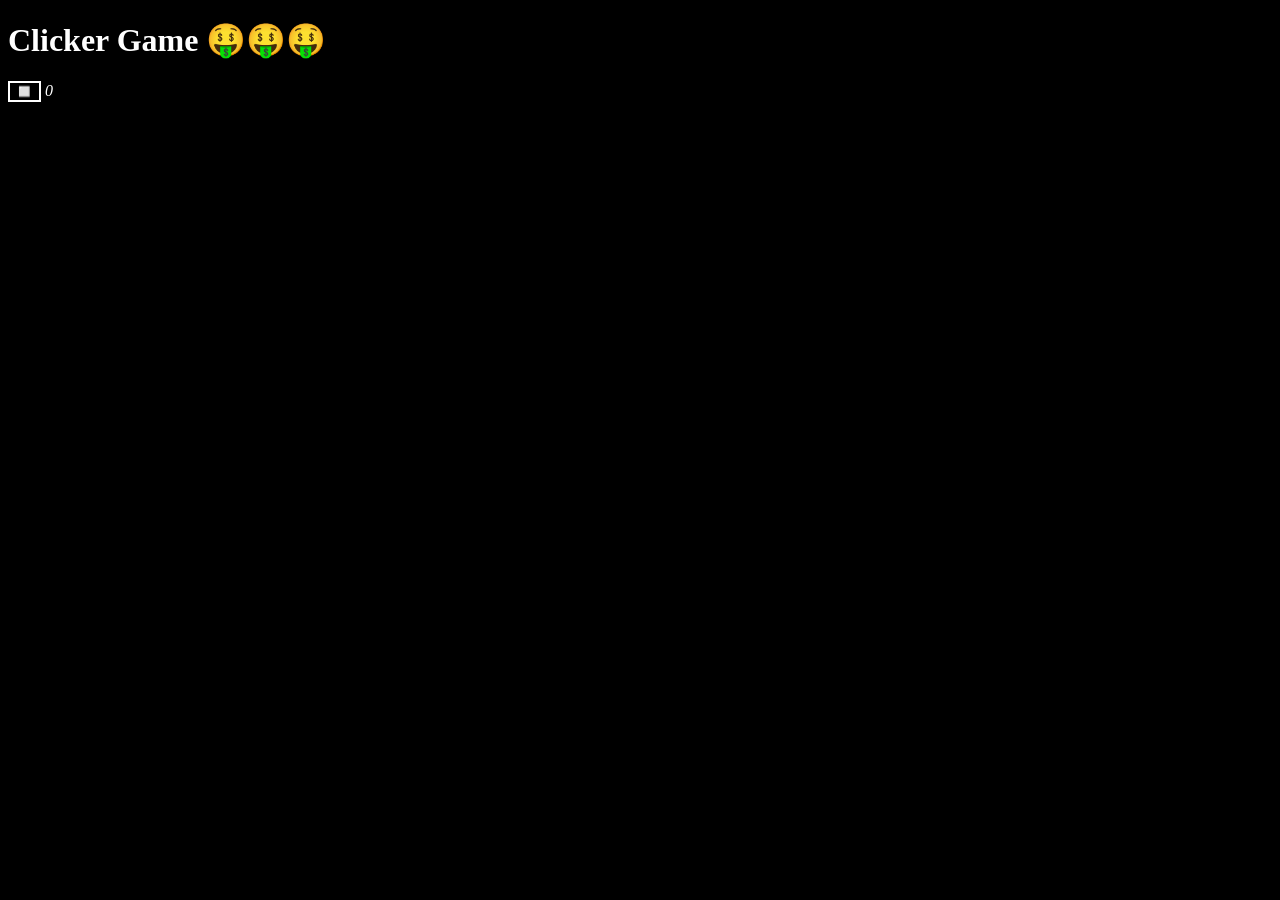
==== index.html @ 8b3b1cb1 "Ive changed the title and added some words and tried to increase a variable on click of a button (wh" ====
<!DOCTYPE html>
<html lang="en">
<head>
    <meta charset="UTF-8">
    <meta name="viewport" content="width=device-width, initial-scale=1.0">
    <title>clicker game website</title>
    <link rel="stylesheet" href="style.css"/>
    <script src="IloveGambling.js"></script>
</head>
<body>
    
</body>
</html>
<h1>Clicker Game 🤑🤑🤑</h1>
    <button id="clicker-button">◻️</button>
   <var id="Clicks" >0</var>
---- style.css ----
body{
    background-color: rgb(0, 0, 0);
    color: rgb(255, 255, 255);
}
button{
    background-color: rgb(0, 0, 0);
    border: 2px solid rgb(255, 255, 255);
}
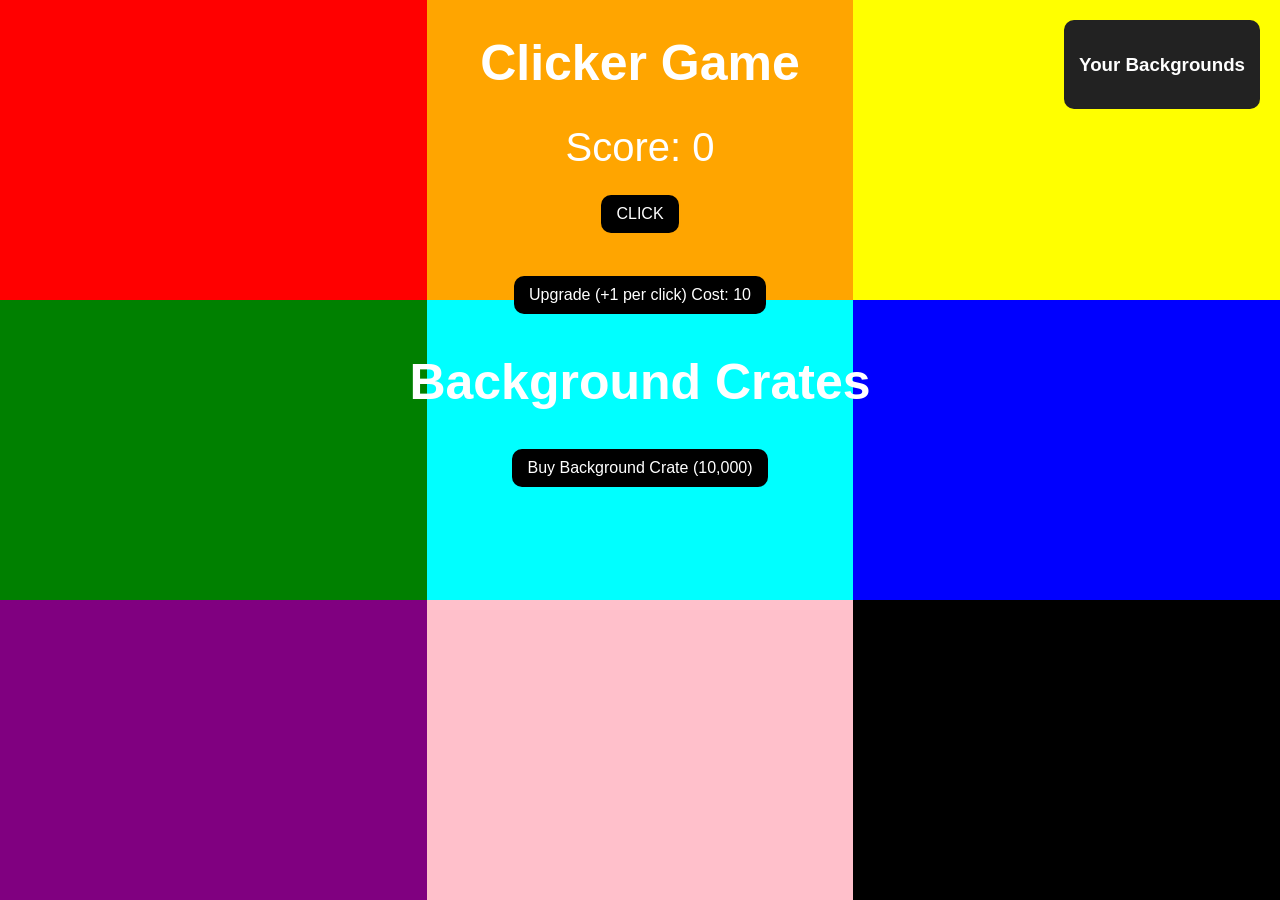
==== commit 386a28f2: "im sorry i used ai im gonna restart now" ====
--- a/index.html
+++ b/index.html
@@ -5,12 +5,249 @@
     <meta name="viewport" content="width=device-width, initial-scale=1.0">
     <title>clicker game website</title>
     <link rel="stylesheet" href="style.css"/>
-    <script src="IloveGambling.js"></script>
+    <script src="ClickVarProperties.js"></script>
 </head>
 <body>
     
+<!DOCTYPE html>
+<html>
+<head>
+<title>untitled clicker game
+</title>
+</head>
+<body>
+<h1>Clicker Game</h1>
+<div id="score">Score: 0</div>
+<button onclick="clickGame()">CLICK</button>
+<br><br>
+<button class="upgrade" onclick="buyUpgrade()">
+Upgrade (+1 per click) Cost: 10
+</button>
+<script>
+let score = 0
+let clickMultiplier = 1
+let upgradeCost = 10
+function clickGame(){
+    score += clickMultiplier
+    updateDisplay()
+}
+function buyUpgrade(){
+    if(score >= upgradeCost){
+        score -= upgradeCost
+        clickMultiplier += 1
+        upgradeCost = Math.floor(upgradeCost * 1.5)
+        document.querySelector(".upgrade").innerText =
+        "Upgrade (+" + clickMultiplier + " per click) Cost: " + upgradeCost
+        updateDisplay()
+    }
+}
+function updateDisplay(){
+    document.getElementById("score").innerText = "Score: " + score
+}
+</script>
 </body>
 </html>
-<h1>Clicker Game 🤑🤑🤑</h1>
-    <button id="clicker-button">◻️</button>
-   <var id="Clicks" >0</var>+
+<!DOCTYPE html>
+<html>
+<head>
+<title>67 Background</title>
+</head>
+<body>
+<div class="grid">
+    <div class="section s1"></div>
+    <div class="section s2"></div>
+    <div class="section s3"></div>
+    <div class="section s4"></div>
+    <div class="section s5"></div>
+    <div class="section s6"></div>
+    <div class="section s7"></div>
+    <div class="section s8"></div>
+    <div class="section s9"></div>
+</div> <!-- 67!!!-->
+</body>
+</html>
+
+<!DOCTYPE html>
+<html>
+<head>
+<title>Background Crates</title>
+
+<style>
+body{
+margin:0;
+font-family:Arial;
+color:white;
+text-align:center;
+}
+
+.grid{
+position:fixed;
+top:0;
+left:0;
+width:100vw;
+height:100vh;
+display:grid;
+grid-template-columns:1fr 1fr 1fr;
+grid-template-rows:1fr 1fr 1fr;
+z-index:-1;
+}
+
+.tile{
+width:100%;
+height:100%;
+}
+
+.menu{
+position:fixed;
+right:20px;
+top:20px;
+background:#222;
+padding:15px;
+border-radius:10px;
+max-height:80vh;
+overflow-y:auto;
+}
+
+button{
+padding:10px 15px;
+margin:5px;
+font-size:16px;
+cursor:pointer;
+}
+
+</style>
+</head>
+
+<body>
+
+<h1>Background Crates</h1>
+<button onclick="buyCrate()">Buy Background Crate (10,000)</button>
+
+<div class="grid" id="grid"></div>
+
+<div class="menu">
+<h3>Your Backgrounds</h3>
+<div id="inventory"></div>
+</div>
+
+<script>
+
+let backgrounds = []
+let activeBackground = null
+
+// create tiles
+const grid = document.getElementById("grid")
+for(let i=0;i<9;i++){
+let tile=document.createElement("div")
+tile.className="tile"
+grid.appendChild(tile)
+}
+
+function randomHex(){
+return "#" + Math.floor(Math.random()*16777215).toString(16).padStart(6,"0")
+}
+
+function colorValue(hex){
+return parseInt(hex.replace("#",""),16)
+}
+
+// simple "color harmony" scoring
+function backgroundValue(colors){
+
+let score=0
+
+for(let i=0;i<colors.length-1;i++){
+let diff=Math.abs(colorValue(colors[i]) - colorValue(colors[i+1]))
+score += (16777215-diff)/16777215
+}
+
+score = score / colors.length
+
+return Math.floor(score*5000 + 500)
+}
+
+function buyCrate(){
+
+if(score < 10000){
+alert("Not enough clicks")
+return
+}
+
+score -= 10000
+
+let colors=[]
+
+for(let i=0;i<9;i++){
+colors.push(randomHex())
+}
+
+let value = backgroundValue(colors)
+
+backgrounds.push({
+colors:colors,
+value:value
+})
+
+updateClicks()
+updateInventory()
+}
+
+function applyBackground(colors){
+
+let tiles=document.querySelectorAll(".tile")
+
+for(let i=0;i<9;i++){
+tiles[i].style.background=colors[i]
+}
+
+}
+
+function sellBackground(index){
+
+score += backgrounds[index].value
+
+backgrounds.splice(index,1)
+
+updateClicks()
+updateInventory()
+}
+
+function setBackground(index){
+
+activeBackground=index
+applyBackground(backgrounds[index].colors)
+
+}
+
+function updateClicks(){
+document.getElementById("score").innerText=score
+}
+
+function updateInventory(){
+
+let inv=document.getElementById("inventory")
+inv.innerHTML=""
+
+backgrounds.forEach((bg,i)=>{
+
+let div=document.createElement("div")
+
+div.innerHTML = `
+Value: ${bg.value}
+<br>
+<button onclick="setBackground(${i})">Use</button>
+<button onclick="sellBackground(${i})">Sell</button>
+<hr>
+`
+
+inv.appendChild(div)
+
+})
+
+}
+
+</script>
+
+</body>
+</html> 
--- a/style.css
+++ b/style.css
@@ -1,8 +1,68 @@
+
 body{
-    background-color: rgb(0, 0, 0);
-    color: rgb(255, 255, 255);
+    background:#ff9901;
+    color:rgb(255, 255, 255);
+    font-family:Impact, Haettenschweiler, 'Arial Narrow Bold', sans-serif;
+    text-align:center;
 }
+h1{
+    font-size:50px;
+}
+
+#score{
+    font-size:40px;
+    margin:20px;
+}
+
 button{
-    background-color: rgb(0, 0, 0);
-    border: 2px solid rgb(255, 255, 255);
-}+    padding:20px 40px;
+    font-size:20px;
+    border:none;
+    border-radius:10px;
+    background:#000000;
+    cursor:pointer;
+    transition:0.2s;
+    color: white;
+}
+
+button:hover{
+    transform:scale(1.1);
+}
+
+.upgrade{
+    margin-top:20px;
+    background:#000000;
+    color: white;
+}
+
+
+body{
+    margin:0;
+    font-family:Arial;
+    color:white;
+}
+
+
+.grid{
+    position:fixed;
+    top:0;
+    left:0;
+    width:100vw;
+    height:100vh;
+    display:grid;
+    grid-template-columns:1fr 1fr 1fr;
+    grid-template-rows:1fr 1fr 1fr;
+    z-index:-67;
+}
+
+.section{width:100%; height:100%;}
+
+.s1{background:red;}
+.s2{background:orange;}
+.s3{background:yellow;}
+.s4{background:green;}
+.s5{background:cyan;}
+.s6{background:blue;}
+.s7{background:purple;}
+.s8{background:pink;}
+.s9{background:black;}
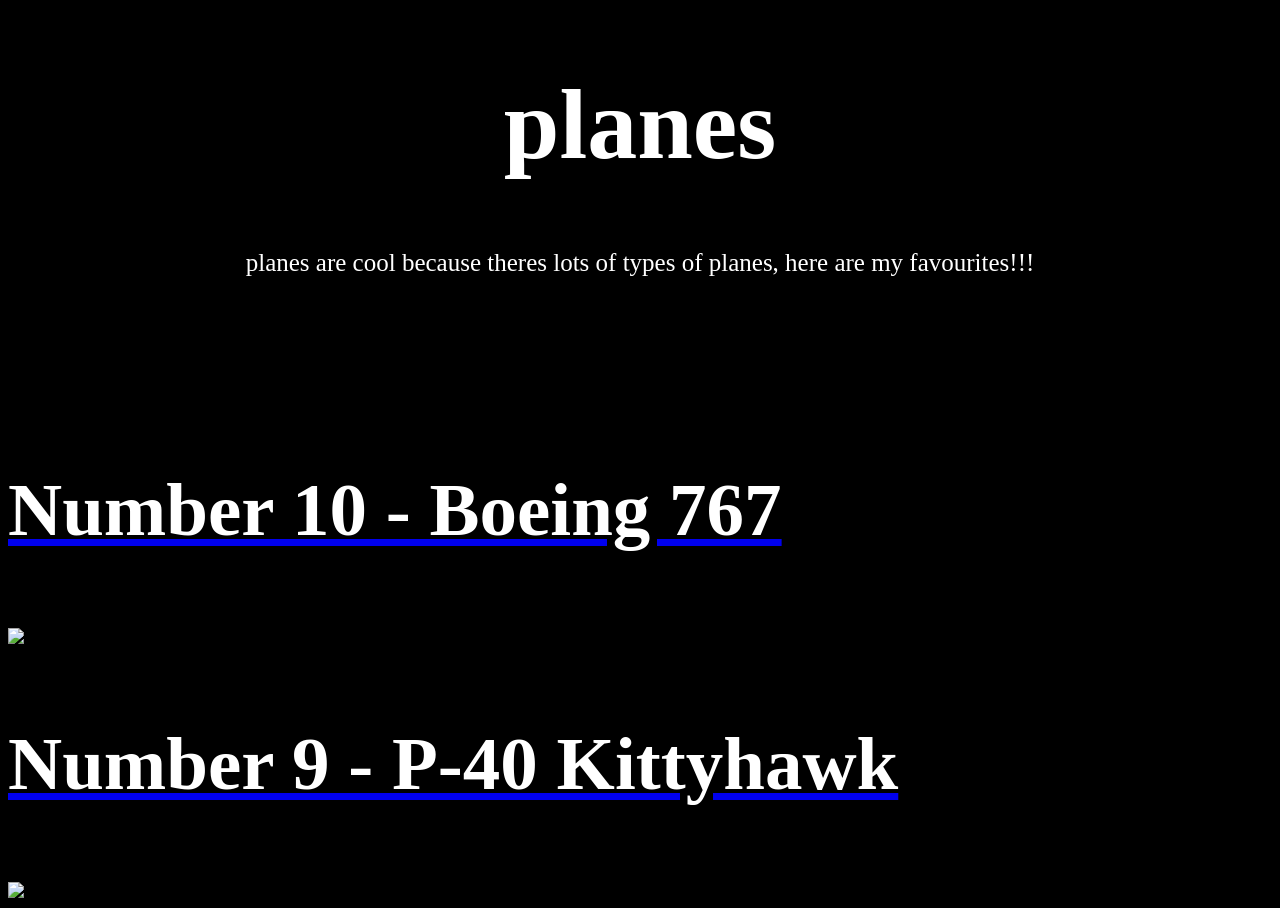
==== commit a2bfa8ab: "i redid my whole website its about planes now" ====
--- a/index.html
+++ b/index.html
@@ -3,251 +3,30 @@
 <head>
     <meta charset="UTF-8">
     <meta name="viewport" content="width=device-width, initial-scale=1.0">
-    <title>clicker game website</title>
+    <title>Planes!!!</title>
     <link rel="stylesheet" href="style.css"/>
-    <script src="ClickVarProperties.js"></script>
 </head>
 <body>
     
 <!DOCTYPE html>
 <html>
 <head>
-<title>untitled clicker game
+<title>website i made about cool planes!!!!!!!11!!!!
 </title>
 </head>
 <body>
-<h1>Clicker Game</h1>
-<div id="score">Score: 0</div>
-<button onclick="clickGame()">CLICK</button>
-<br><br>
-<button class="upgrade" onclick="buyUpgrade()">
-Upgrade (+1 per click) Cost: 10
-</button>
-<script>
-let score = 0
-let clickMultiplier = 1
-let upgradeCost = 10
-function clickGame(){
-    score += clickMultiplier
-    updateDisplay()
-}
-function buyUpgrade(){
-    if(score >= upgradeCost){
-        score -= upgradeCost
-        clickMultiplier += 1
-        upgradeCost = Math.floor(upgradeCost * 1.5)
-        document.querySelector(".upgrade").innerText =
-        "Upgrade (+" + clickMultiplier + " per click) Cost: " + upgradeCost
-        updateDisplay()
-    }
-}
-function updateDisplay(){
-    document.getElementById("score").innerText = "Score: " + score
-}
-</script>
-</body>
-</html>
+<h1>planes</h1>
 
-<!DOCTYPE html>
-<html>
-<head>
-<title>67 Background</title>
-</head>
-<body>
-<div class="grid">
-    <div class="section s1"></div>
-    <div class="section s2"></div>
-    <div class="section s3"></div>
-    <div class="section s4"></div>
-    <div class="section s5"></div>
-    <div class="section s6"></div>
-    <div class="section s7"></div>
-    <div class="section s8"></div>
-    <div class="section s9"></div>
-</div> <!-- 67!!!-->
-</body>
-</html>
+<p> planes are cool because theres lots of types of planes, here are my favourites!!!</p>
 
-<!DOCTYPE html>
-<html>
-<head>
-<title>Background Crates</title>
+<h4> i love gambling i love gambling i love gambling i love gambling i love gambling i love gambling i love gambling i love gambling i love gambling i love gambling i love gambling i love gambling i love gambling i love gambling   i love gambling i love gambling i love gambling i love gambling i love gambling i love gambling i love gambling i love gambling i love gambling i love gambling i love gambling i love gambling i love gambling i love gambling i love gambling i love gambling i love gambling i love gambling i love gambling i love gambling   i love gambling i love gambling i love gambling i love gambling i love gambling i love gambling i love gambling i love gambling i love gambling i love gambling i love gambling i love gambling i love gambling i love gambling i love </h4>
+    
 
-<style>
-body{
-margin:0;
-font-family:Arial;
-color:white;
-text-align:center;
-}
+<a href="boeing767.html" > <h3> Number 10 - Boeing 767</h3> </a>
 
-.grid{
-position:fixed;
-top:0;
-left:0;
-width:100vw;
-height:100vh;
-display:grid;
-grid-template-columns:1fr 1fr 1fr;
-grid-template-rows:1fr 1fr 1fr;
-z-index:-1;
-}
+    <img src="boeing 767 image one.jpg" alt="boening 767" width="740" height="450"> 
 
-.tile{
-width:100%;
-height:100%;
-}
 
-.menu{
-position:fixed;
-right:20px;
-top:20px;
-background:#222;
-padding:15px;
-border-radius:10px;
-max-height:80vh;
-overflow-y:auto;
-}
 
-button{
-padding:10px 15px;
-margin:5px;
-font-size:16px;
-cursor:pointer;
-}
-
-</style>
-</head>
-
-<body>
-
-<h1>Background Crates</h1>
-<button onclick="buyCrate()">Buy Background Crate (10,000)</button>
-
-<div class="grid" id="grid"></div>
-
-<div class="menu">
-<h3>Your Backgrounds</h3>
-<div id="inventory"></div>
-</div>
-
-<script>
-
-let backgrounds = []
-let activeBackground = null
-
-// create tiles
-const grid = document.getElementById("grid")
-for(let i=0;i<9;i++){
-let tile=document.createElement("div")
-tile.className="tile"
-grid.appendChild(tile)
-}
-
-function randomHex(){
-return "#" + Math.floor(Math.random()*16777215).toString(16).padStart(6,"0")
-}
-
-function colorValue(hex){
-return parseInt(hex.replace("#",""),16)
-}
-
-// simple "color harmony" scoring
-function backgroundValue(colors){
-
-let score=0
-
-for(let i=0;i<colors.length-1;i++){
-let diff=Math.abs(colorValue(colors[i]) - colorValue(colors[i+1]))
-score += (16777215-diff)/16777215
-}
-
-score = score / colors.length
-
-return Math.floor(score*5000 + 500)
-}
-
-function buyCrate(){
-
-if(score < 10000){
-alert("Not enough clicks")
-return
-}
-
-score -= 10000
-
-let colors=[]
-
-for(let i=0;i<9;i++){
-colors.push(randomHex())
-}
-
-let value = backgroundValue(colors)
-
-backgrounds.push({
-colors:colors,
-value:value
-})
-
-updateClicks()
-updateInventory()
-}
-
-function applyBackground(colors){
-
-let tiles=document.querySelectorAll(".tile")
-
-for(let i=0;i<9;i++){
-tiles[i].style.background=colors[i]
-}
-
-}
-
-function sellBackground(index){
-
-score += backgrounds[index].value
-
-backgrounds.splice(index,1)
-
-updateClicks()
-updateInventory()
-}
-
-function setBackground(index){
-
-activeBackground=index
-applyBackground(backgrounds[index].colors)
-
-}
-
-function updateClicks(){
-document.getElementById("score").innerText=score
-}
-
-function updateInventory(){
-
-let inv=document.getElementById("inventory")
-inv.innerHTML=""
-
-backgrounds.forEach((bg,i)=>{
-
-let div=document.createElement("div")
-
-div.innerHTML = `
-Value: ${bg.value}
-<br>
-<button onclick="setBackground(${i})">Use</button>
-<button onclick="sellBackground(${i})">Sell</button>
-<hr>
-`
-
-inv.appendChild(div)
-
-})
-
-}
-
-</script>
-
-</body>
-</html> 
+    <a href="p-40kittyhawk.html" > <h3> Number 9 - P-40 Kittyhawk</h3> </a>
+     <img src="p-40kittyhawk.jpg" alt="P-40 Kittyhawk" width="740" height="450">
--- a/style.css
+++ b/style.css
@@ -1,68 +1,36 @@
-
-body{
-    background:#ff9901;
-    color:rgb(255, 255, 255);
-    font-family:Impact, Haettenschweiler, 'Arial Narrow Bold', sans-serif;
-    text-align:center;
+h1 {
+    color: white;
+    text-align: center;
+    font-size: 100px;
 }
-h1{
-    font-size:50px;
+body {
+    background-color: black;
+}
+ 
+p {
+    color: white;
+    text-align: center;
+    font-size: 25px;
 }
 
-#score{
-    font-size:40px;
-    margin:20px;
+h3 {
+    color: white;
+    text-align: left;
+    font-size: 75px;
 }
 
-button{
-    padding:20px 40px;
-    font-size:20px;
-    border:none;
-    border-radius:10px;
-    background:#000000;
-    cursor:pointer;
-    transition:0.2s;
+h2 {
     color: white;
+    text-align: left;
+    font-size: 25px;
 }
 
-button:hover{
-    transform:scale(1.1);
-}
-
-.upgrade{
-    margin-top:20px;
-    background:#000000;
-    color: white;
-}
-
-
-body{
-    margin:0;
-    font-family:Arial;
-    color:white;
-}
-
-
-.grid{
-    position:fixed;
-    top:0;
-    left:0;
-    width:100vw;
-    height:100vh;
-    display:grid;
-    grid-template-columns:1fr 1fr 1fr;
-    grid-template-rows:1fr 1fr 1fr;
-    z-index:-67;
-}
-
-.section{width:100%; height:100%;}
-
-.s1{background:red;}
-.s2{background:orange;}
-.s3{background:yellow;}
-.s4{background:green;}
-.s5{background:cyan;}
-.s6{background:blue;}
-.s7{background:purple;}
-.s8{background:pink;}
-.s9{background:black;}
+button {
+    background-color: white;
+    color: black;
+    padding: 15px 32px;
+    text-align: center;
+    text-decoration: none;
+    display: inline-block;
+    font-size: 16px;
+}
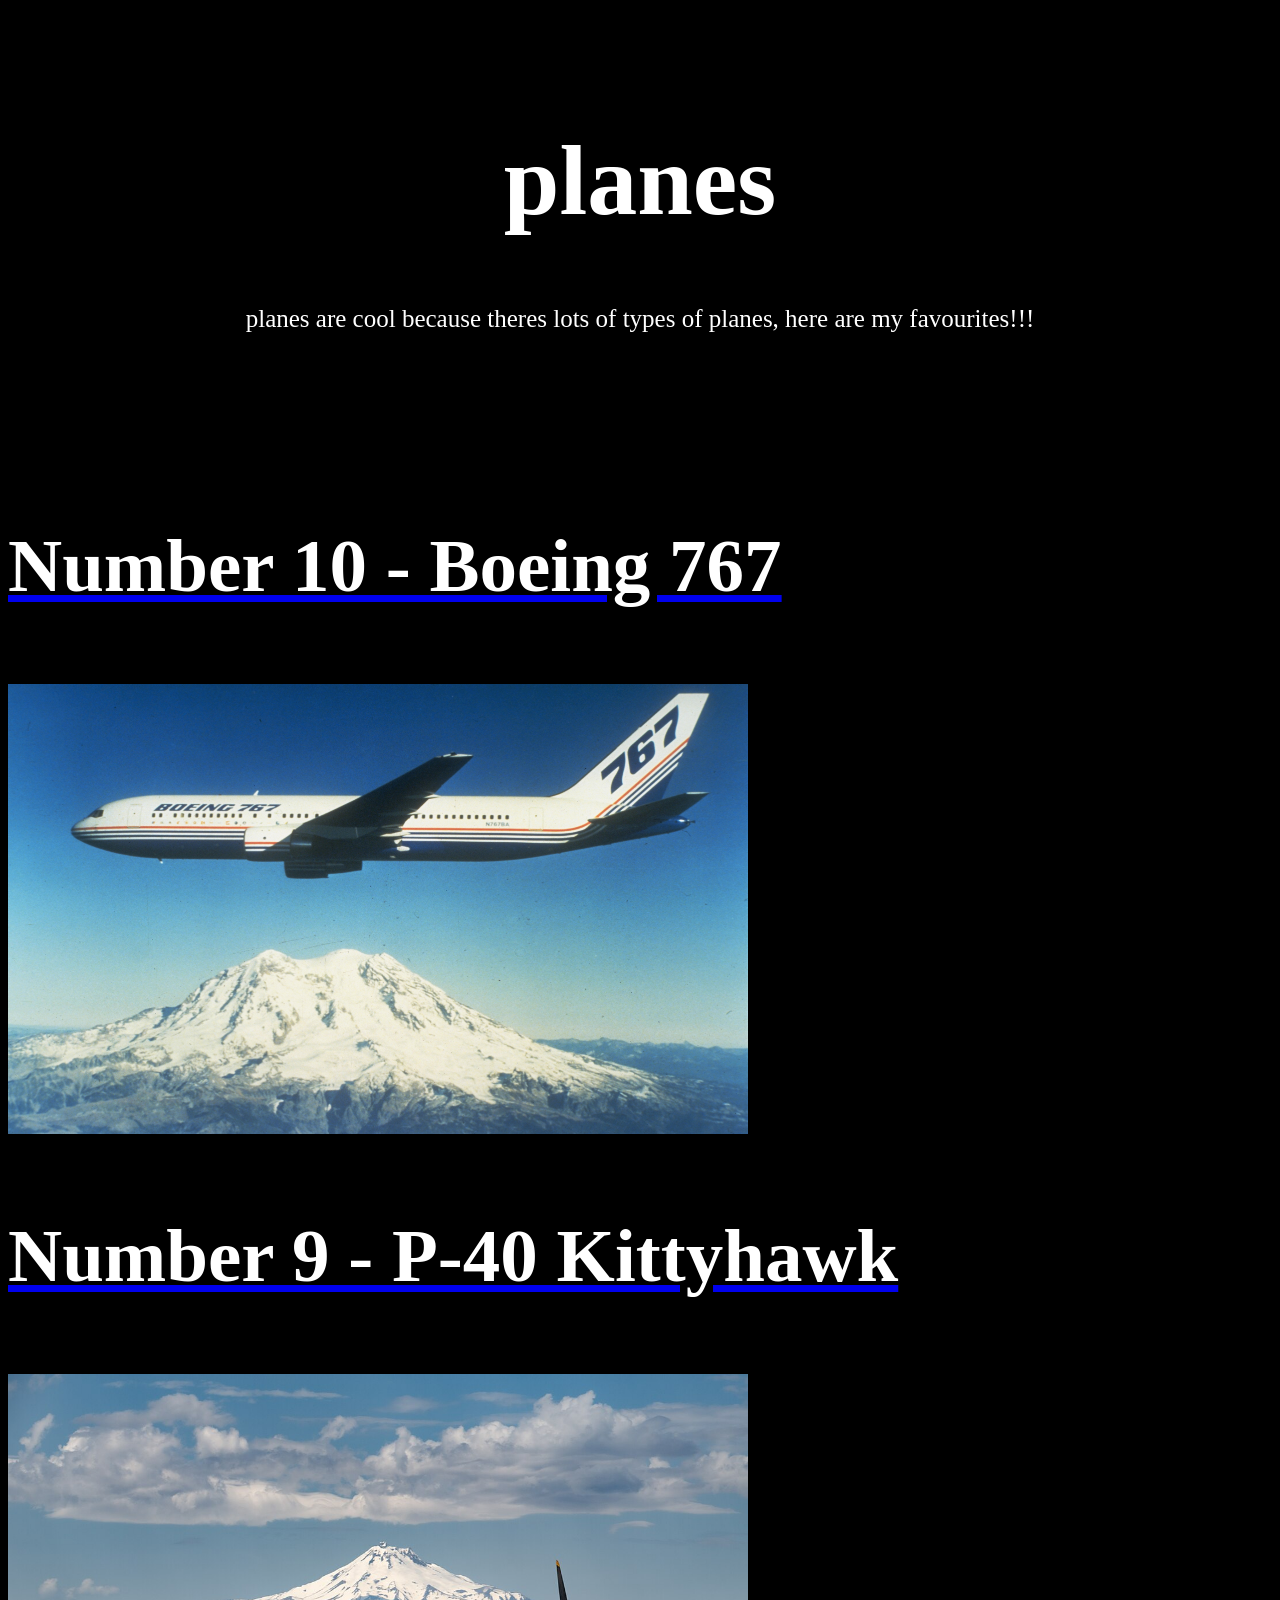
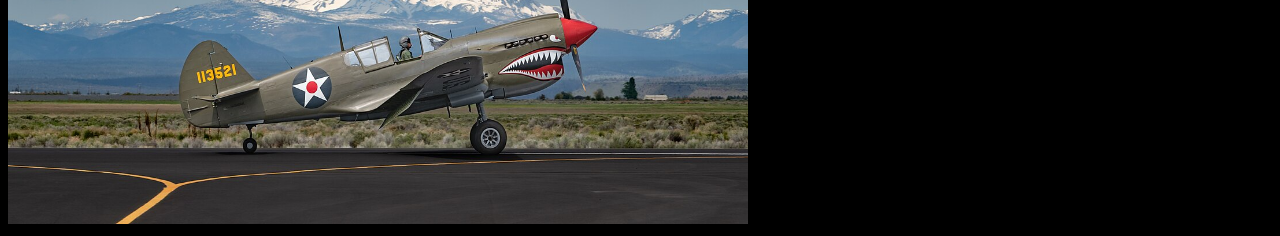
==== commit 090e4d58: "secret button i added a secret button after alot of trial and error" ====
--- a/index.html
+++ b/index.html
@@ -15,6 +15,9 @@
 </title>
 </head>
 <body>
+
+<a href="brizz.html" > <button class="secret"> toilet pass </button> </a>
+
 <h1>planes</h1>
 
 <p> planes are cool because theres lots of types of planes, here are my favourites!!!</p>
--- a/style.css
+++ b/style.css
@@ -26,11 +26,23 @@
 }
 
 button {
-    background-color: white;
+    background-color: rgb(255, 255, 255);
     color: black;
     padding: 15px 32px;
     text-align: center;
     text-decoration: none;
     display: inline-block;
     font-size: 16px;
+
+}
+
+.secret{
+    background-color: black;
+    border-color: black; 
+    border: none;
+}
+
+h6{
+
+    font-size: xx-large;
 }
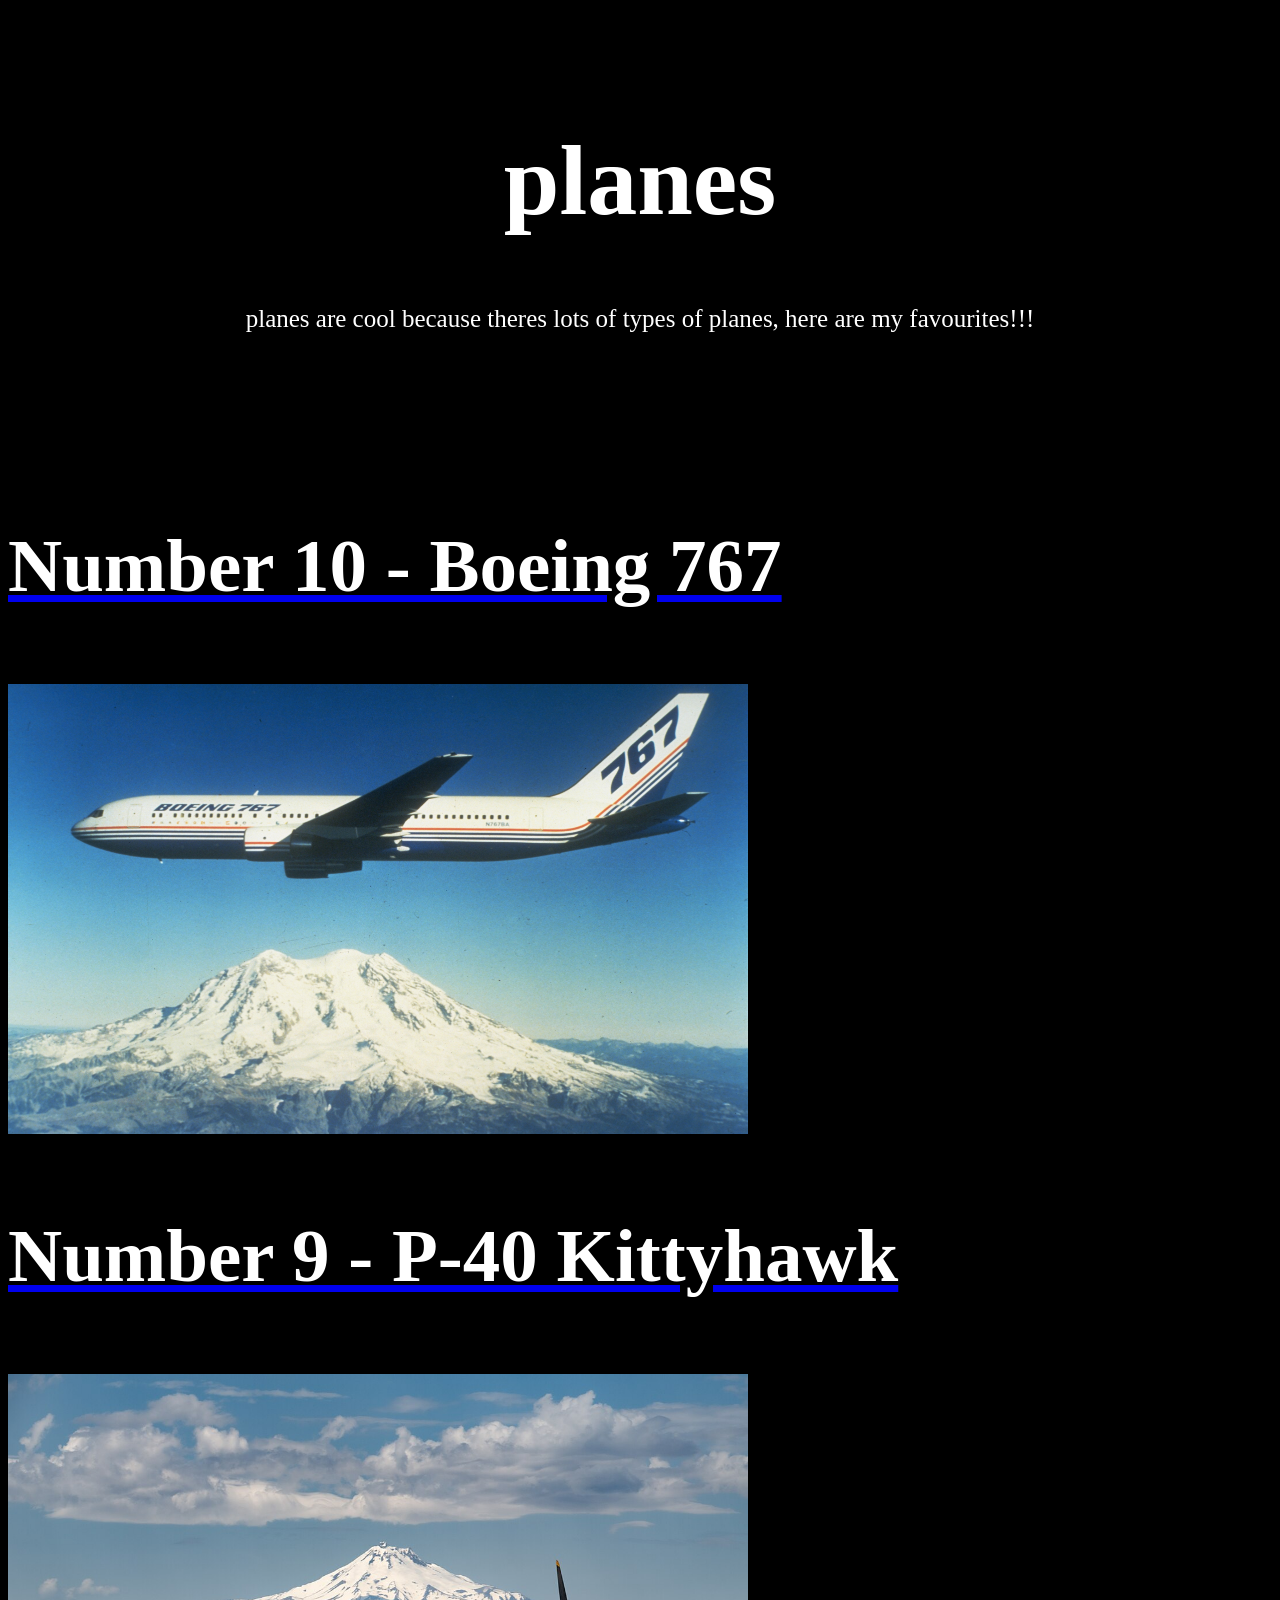
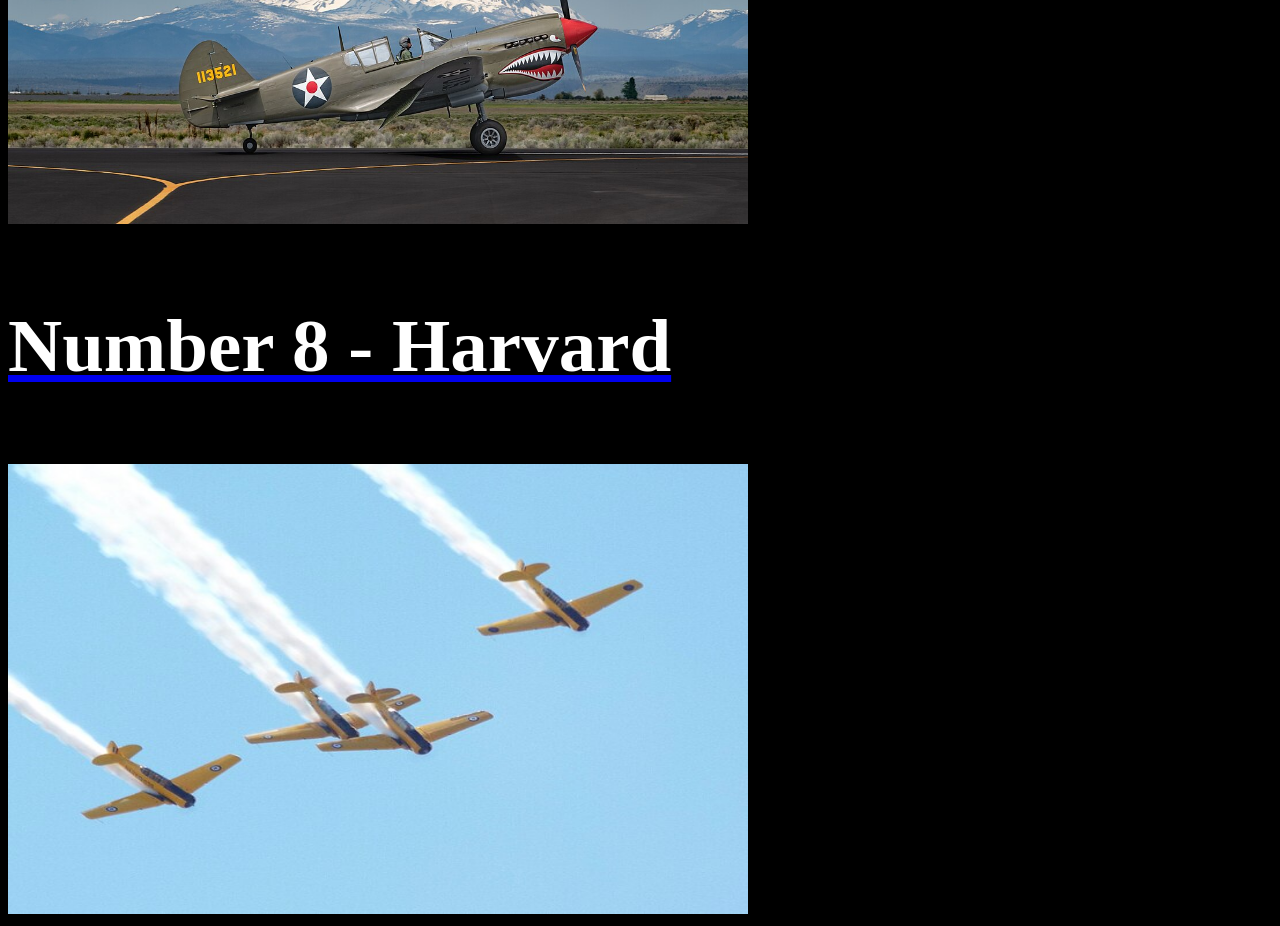
==== commit dbec0c72: "hi hello" ====
--- a/index.html
+++ b/index.html
@@ -32,4 +32,8 @@
 
 
     <a href="p-40kittyhawk.html" > <h3> Number 9 - P-40 Kittyhawk</h3> </a>
-     <img src="p-40kittyhawk.jpg" alt="P-40 Kittyhawk" width="740" height="450">+     <img src="p-40kittyhawk.jpg" alt="P-40 Kittyhawk" width="740" height="450">
+
+
+         <a href="harvard.html" > <h3> Number 8 - Harvard</h3> </a>
+     <img src="harvid1.jpg" alt="harvard" width="740" height="450">
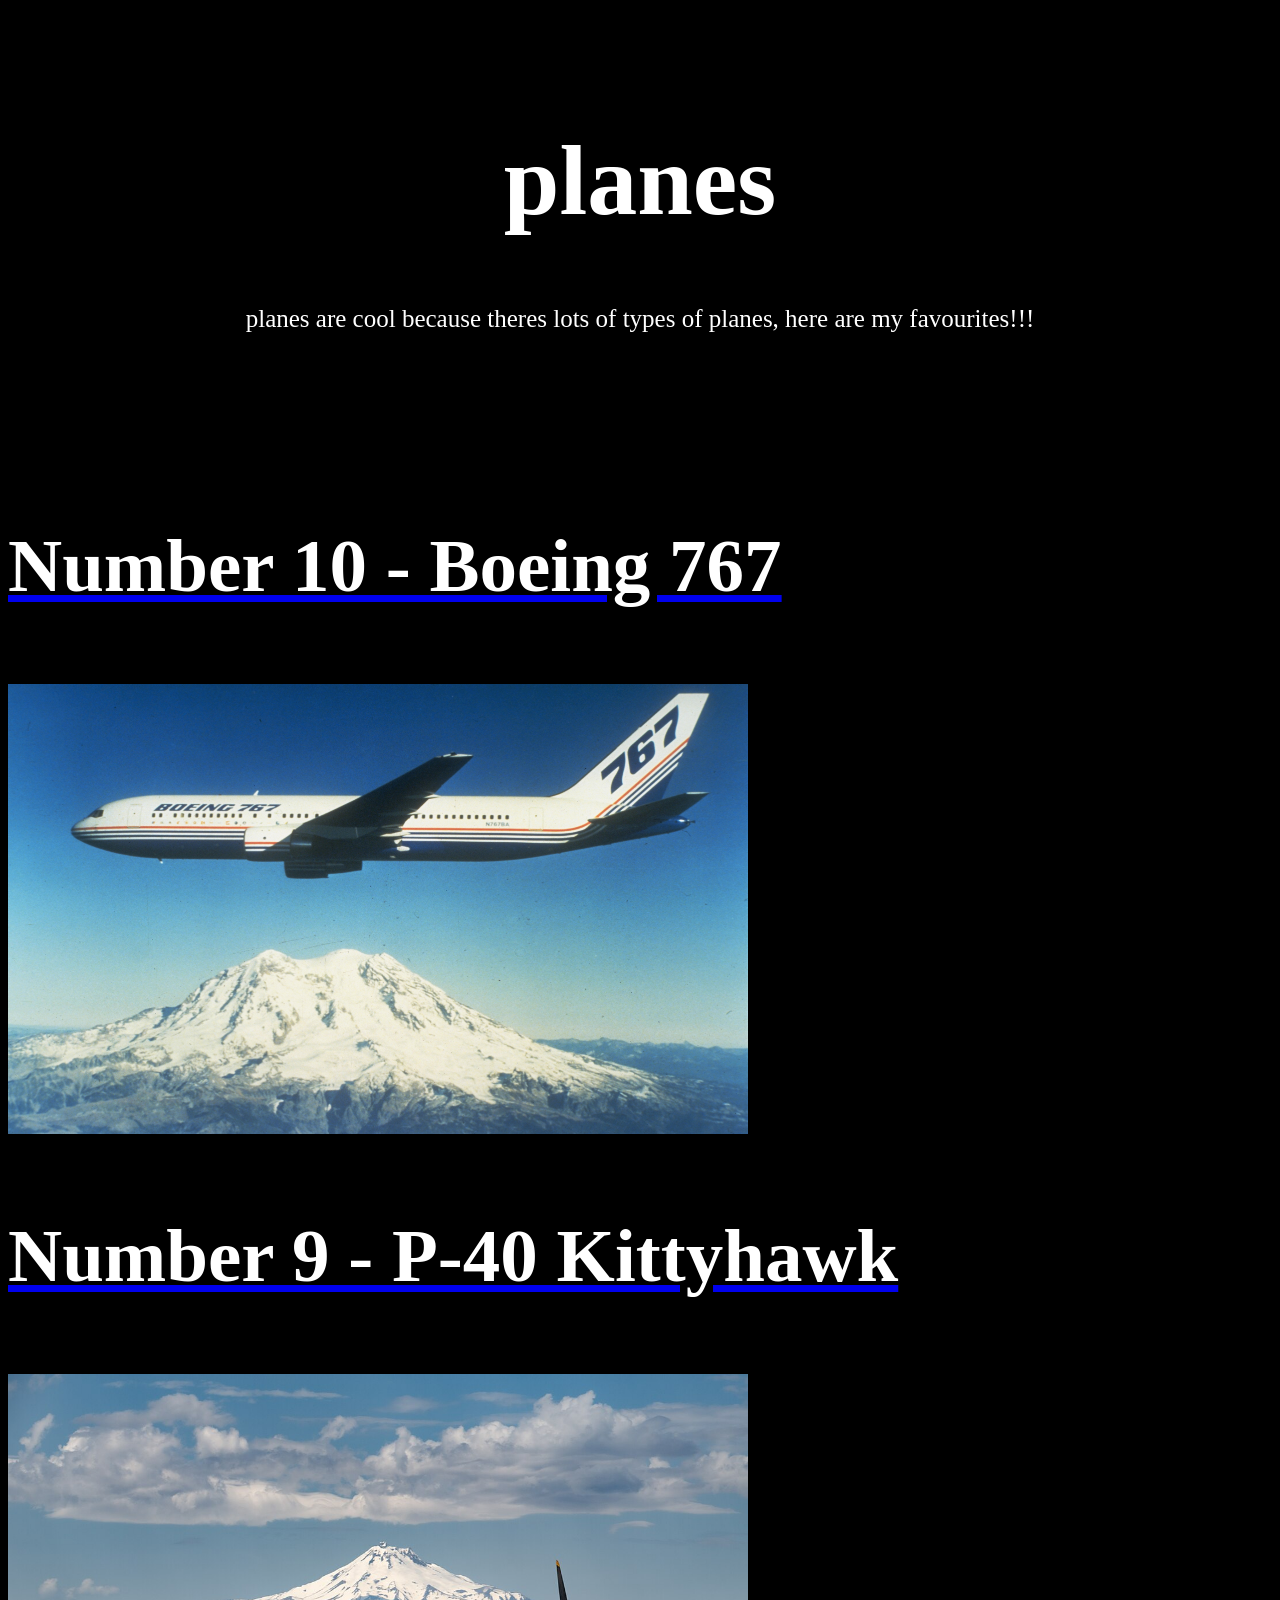
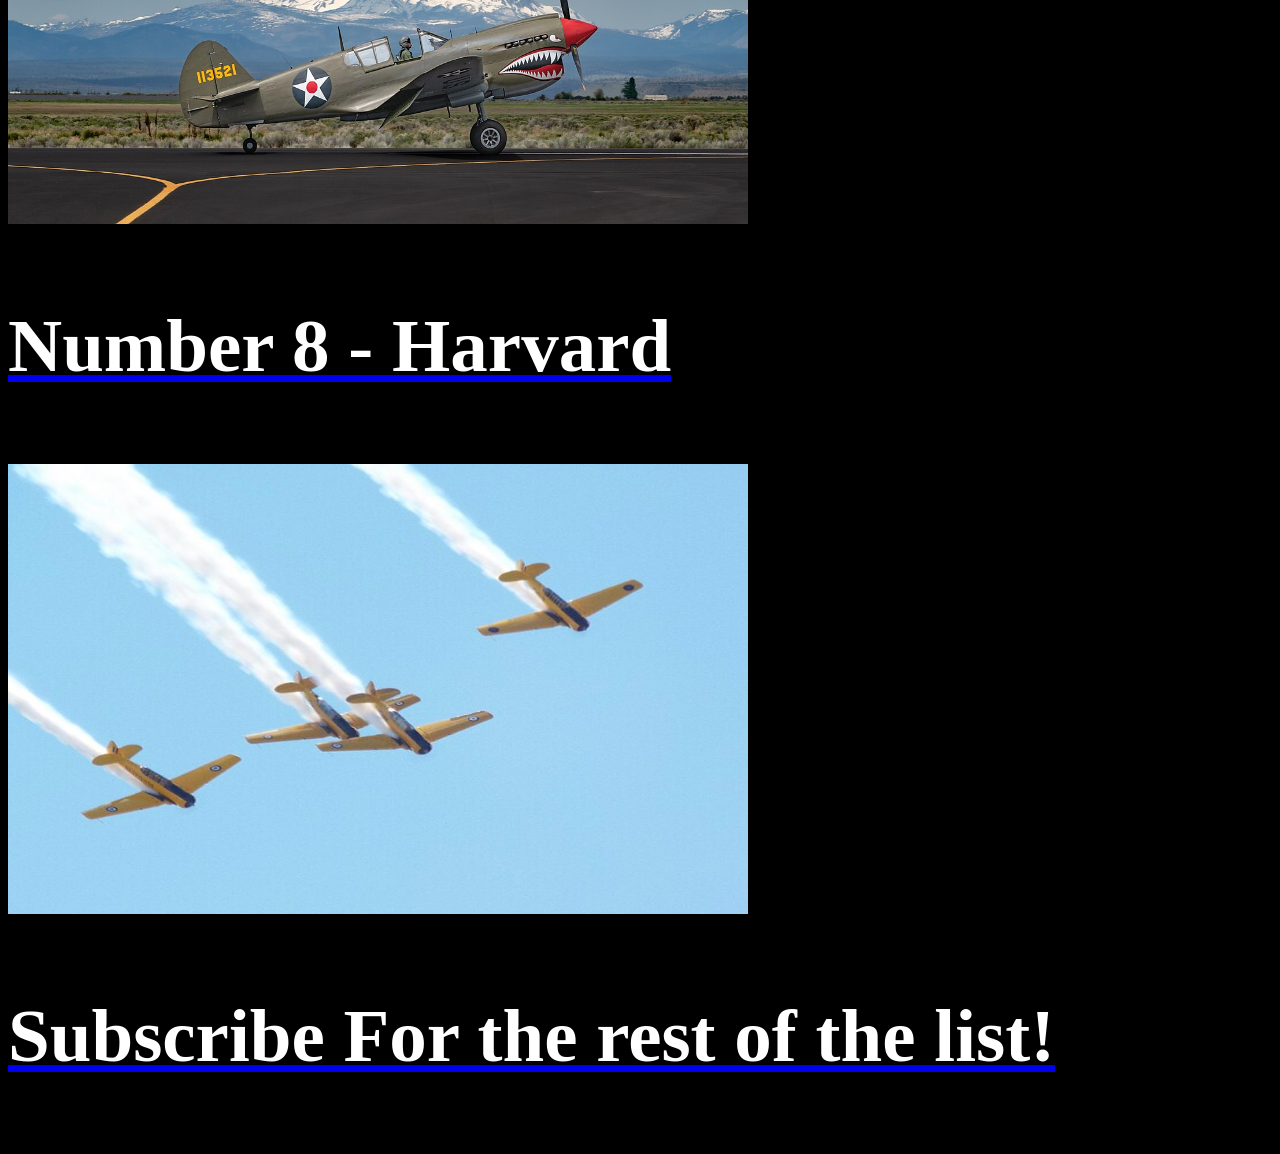
==== commit 0a8b3ccd: "the emd i win" ====
--- a/index.html
+++ b/index.html
@@ -36,4 +36,8 @@
 
 
          <a href="harvard.html" > <h3> Number 8 - Harvard</h3> </a>
-     <img src="harvid1.jpg" alt="harvard" width="740" height="450">+     <img src="harvid1.jpg" alt="harvard" width="740" height="450">
+
+
+
+      <a href="patreon.html" > <h3> Subscribe For the rest of the list!</h3> </a>
